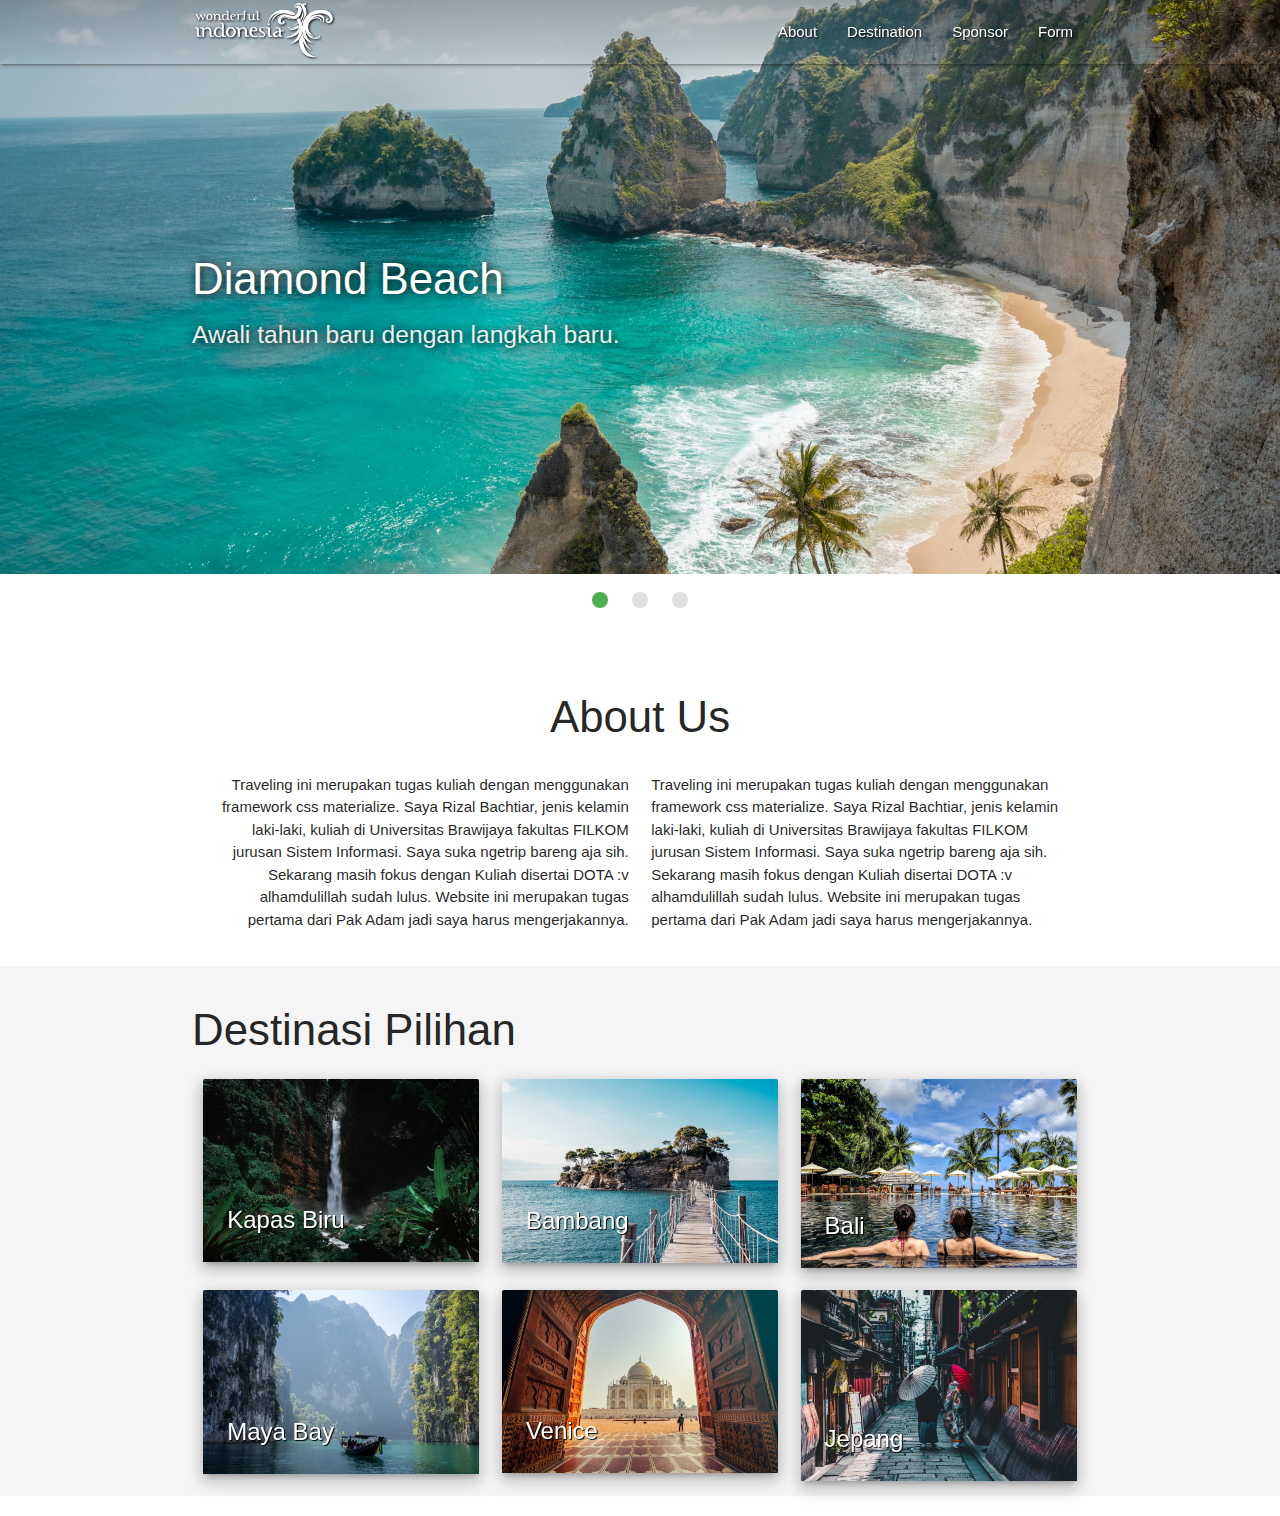
==== index.html @ 5b124c45 "Menambahkan file traveling" ====
<!DOCTYPE html>
  <html>
    <head>
      <!--Import Google Icon Font-->
      <link href="https://fonts.googleapis.com/icon?family=Material+Icons" rel="stylesheet">
      <!--Import materialize.css-->
      <link type="text/css" rel="stylesheet" href="css/materialize.min.css"  media="screen,projection"/>

      <!--Let browser know website is optimized for mobile-->
      <meta name="viewport" content="width=device-width, initial-scale=1.0"/>

      <!-- My CSS -->
      <link rel="stylesheet" href="css/style.css">

      <title>Traveling</title>
    </head>

    <body>
      <!-- navbar -->
      <div class="navbar-fixed">
        <nav>
          <div class="nav-wrapper container">
            <a href="#!" class="brand-logo"><img src="img/logo.png" alt="logo"></a>
            <!-- sidenav -->
            <a href="#" data-target="menu-samping" class="sidenav-trigger"><i class="material-icons">menu</i></a>
            <ul class="right hide-on-med-and-down light">
              <li><a href="#!">About</a></li>
              <li><a href="#!">Destination</a></li>
              <li><a href="#!">Sponsor</a></li>
              <li><a href="#!">Form</a></li>
            </ul>
          </div>
        </nav>
      </div>
      <!-- akhir navbar -->

      <!-- sidenav lanjutan -->
      <ul class="sidenav" id="menu-samping">
        <li><a href="#!">About</a></li>
        <li><a href="#!">Destination</a></li>
        <li><a href="#!">Sponsor</a></li>
        <li><a href="#!">Form</a></li>
      </ul>
      <!-- akhir sidenav -->
      
      <!-- slider -->
      <div class="slider">
        <ul class="slides">
          <li>
            <img src="img/bali.jpg">
            <div class="caption left-align">
              <h3>Diamond Beach</h3>
              <h5 class="light grey-text text-lighten-3">Awali tahun baru dengan langkah baru.</h5>
            </div>
          </li>
          <li>
            <img src="img/bromo.jpg">
            <div class="caption center-align">
              <h3>Bromo Mountain</h3>
              <h5 class="light grey-text text-lighten-3">Awali tahun baru dengan langkah baru.</h5>
            </div>
          </li>
          <li>
            <img src="img/sawah.jpg">
            <div class="caption right-align">
              <h3>Advanture Trip</h3>
              <h5 class="light grey-text text-lighten-3">Awali tahun baru dengan langkah baru.</h5>
            </div>
          </li>
        </ul>
      </div>
      <!-- akhir slider -->

      <!-- about -->
      <div id="about" class="about container">
          <h3 class="center light">About Us</h3>
          <div class="row">
            <div class="col m6 s12">
              <p class="right-align">Traveling ini merupakan tugas kuliah dengan menggunakan framework css materialize. Saya Rizal Bachtiar, jenis kelamin laki-laki, kuliah di Universitas Brawijaya fakultas FILKOM jurusan Sistem Informasi. Saya suka ngetrip bareng aja sih. Sekarang masih fokus dengan Kuliah disertai DOTA :v alhamdulillah sudah lulus. Website ini merupakan tugas pertama dari Pak Adam jadi saya harus mengerjakannya.</p>
            </div>
            <div class="col m6 s12">
              <p class="left-align">Traveling ini merupakan tugas kuliah dengan menggunakan framework css materialize. Saya Rizal Bachtiar, jenis kelamin laki-laki, kuliah di Universitas Brawijaya fakultas FILKOM jurusan Sistem Informasi. Saya suka ngetrip bareng aja sih. Sekarang masih fokus dengan Kuliah disertai DOTA :v alhamdulillah sudah lulus. Website ini merupakan tugas pertama dari Pak Adam jadi saya harus mengerjakannya.</p>
            </div>
          </div>
      </div>
      <!-- akhir about -->

      <!-- destination -->
      <section id="destination" class="destination grey lighten-4">
        <div class="container">
          <h3 class="light">Destinasi Pilihan</h3>
          <div class="row">
            <div class="col m4 s12">
              <div class="card z-depth-3">
                <div class="card-image">
                  <img src="img/destination1.jpg" alt="destination1" class="materialboxed">
                  <span class="card-title">Kapas Biru</span>
                </div>
              </div>
            </div>
            <div class="col m4 s12">
              <div class="card z-depth-3">
                <div class="card-image">
                  <img src="img/destination2.jpg" alt="destination2" class="materialboxed">
                  <span class="card-title">Bambang</span>
                </div>
              </div>
            </div>
            <div class="col m4 s12">
              <div class="card z-depth-3">
                <div class="card-image">
                  <img src="img/destination3.jpg" alt="destination3" class="materialboxed">
                  <span class="card-title">Bali</span>
                </div>
              </div>
            </div>
            <div class="col m4 s12">
              <div class="card z-depth-3">
                <div class="card-image">
                  <img src="img/destination4.jpg" alt="destination4" class="materialboxed">
                  <span class="card-title">Maya Bay</span>
                </div>
              </div>
            </div>
            <div class="col m4 s12">
              <div class="card z-depth-3">
                <div class="card-image">
                  <img src="img/destination5.jpg" alt="destination5" class="materialboxed">
                  <span class="card-title">Venice</span>
                </div>
              </div>
            </div>
            <div class="col m4 s12">
              <div class="card z-depth-3">
                <div class="card-image">
                  <img src="img/destination6.jpg" alt="destination6" class="materialboxed">
                  <span class="card-title">Jepang</span>
                </div>
              </div>
            </div>
          </div>
        </div>
      </section>
      <!-- akhir destination -->

      <!--JavaScript at end of body for optimized loading-->
      <script type="text/javascript" src="js/materialize.min.js"></script>

      <!-- My Javascript -->
      <script>
        // slider
        const mySlider = document.querySelectorAll('.slider');
        M.Slider.init(mySlider,{
          height: 580,
          interval: 3000,
          duration: 250
        });

        // sidenav
        const mySidenav = document.querySelectorAll('.sidenav');
        M.Sidenav.init(mySidenav);

        //destination
        const myDestination = document.querySelectorAll('.materialboxed');
        M.Materialbox.init(myDestination);
      </script>
    </body>
  </html>
---- css/style.css ----
nav{
    background: linear-gradient(to bottom,rgb(0 0 0 / 20%) 0,rgb(255 255 0 / 0) 100%);
}

nav img{
    filter: drop-shadow(1px 1px 1px black);
}

nav ul li a{
    text-shadow: 1px 1px 2px black;
}

.brand-logo img{
    height: 60px;
}

.slider{
    top: -70px;
}

.slider .caption{
    top: 40% !important;
}

.caption h3,
.caption h5{
    text-shadow: 1px 1px 10px rgb(0, 0, 0);
}

.about{
    margin-top: -20px;
}

section{
    padding-top: 10px;
}

.card-image span{
    text-shadow: 1px 1px 1px black;
}
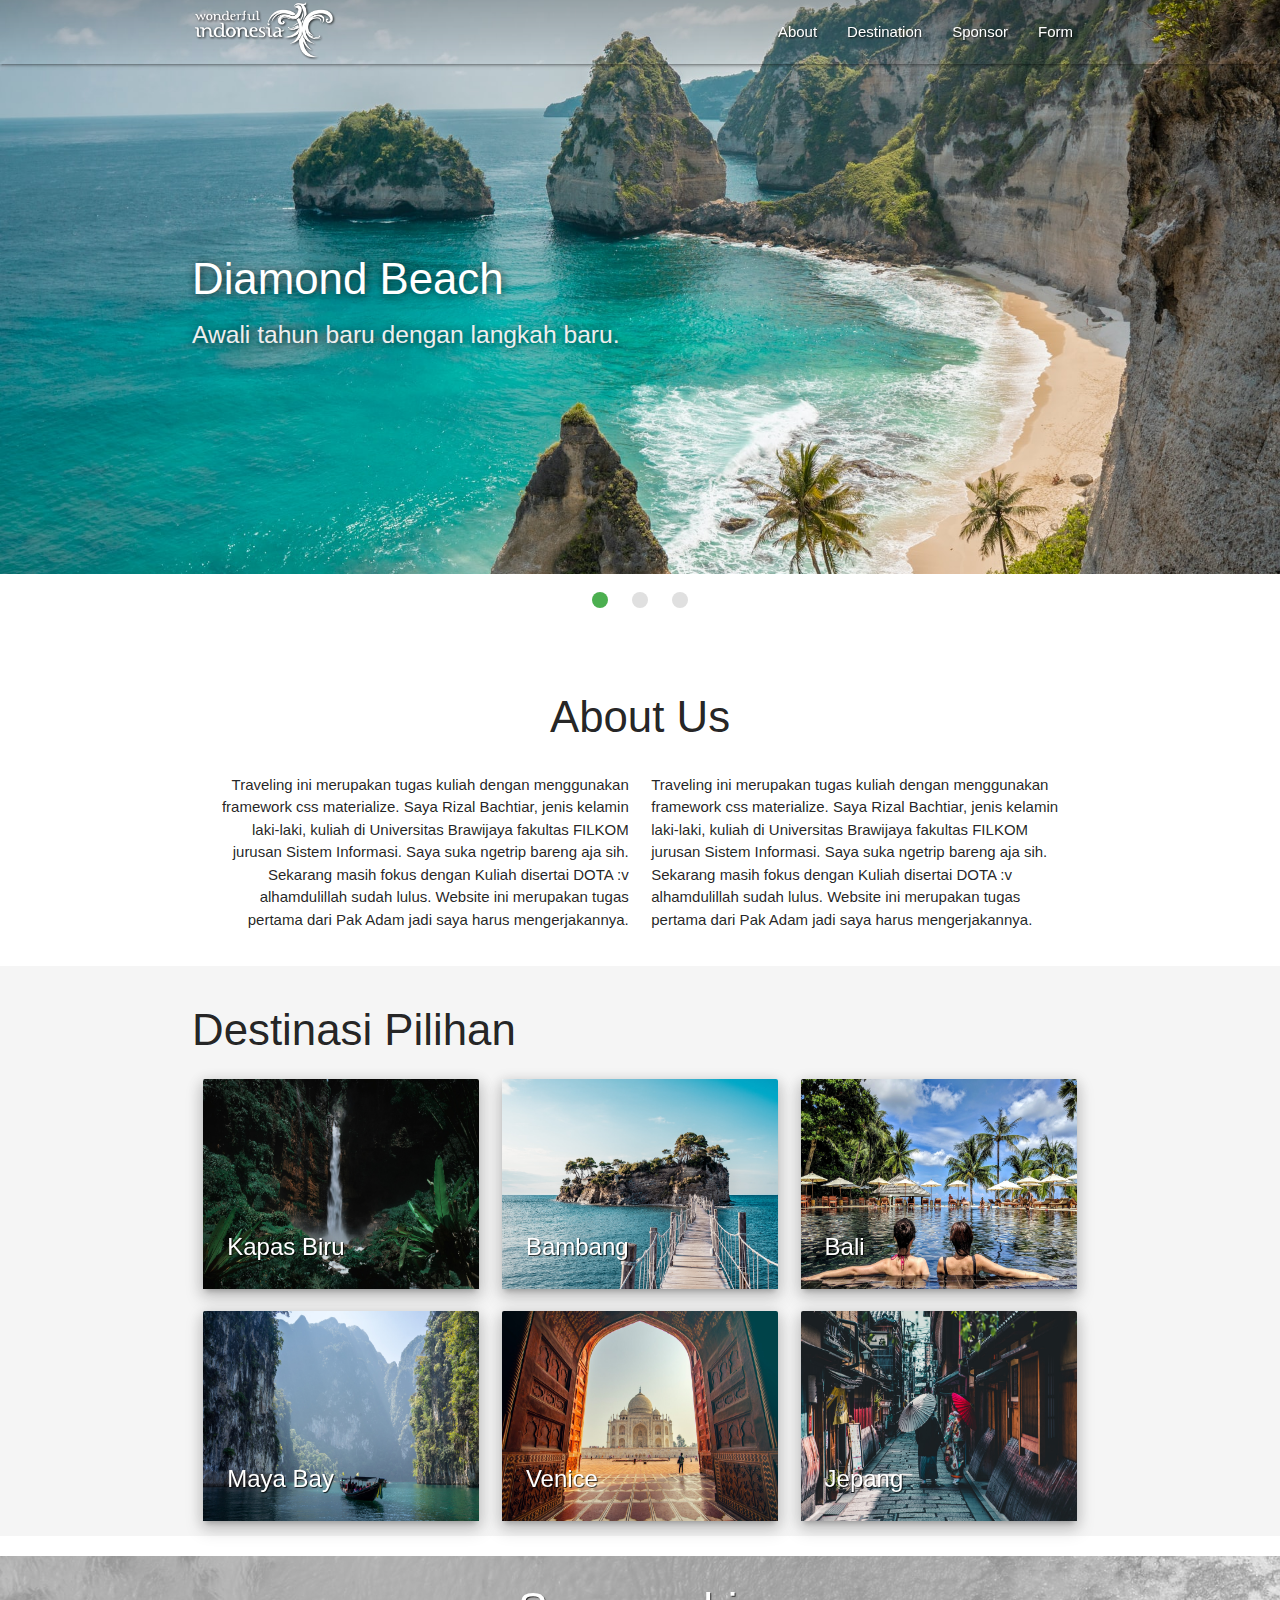
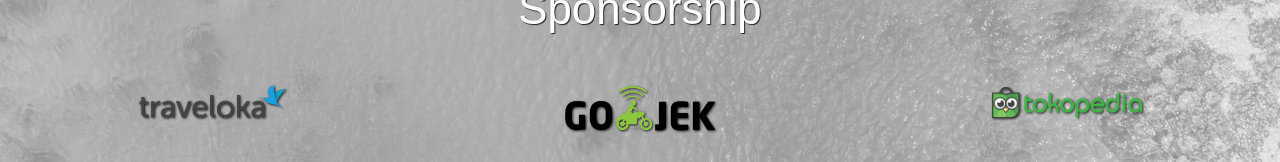
==== commit 34b997ae: "Menambahkan gambar dan sponsor" ====
--- a/index.html
+++ b/index.html
@@ -143,6 +143,30 @@
       </section>
       <!-- akhir destination -->
 
+      <!-- sponsor -->
+      <div id="sponsor" class="parallax-container">
+        <div class="parallax"><img src="img/parallax.jpg" alt="parallax"></div>
+        <div class="sponsor">
+          <h3 class="light center white-text">Sponsorship</h3>
+          <div class="row">
+            <div class="col m4 s12 center">
+              <img src="img/traveloka.png" alt="traveloka">
+            </div>
+            <div class="col m4 s12 center">
+              <img src="img/gojek.png" alt="gojek">
+            </div>
+            <div class="col m4 s12 center">
+              <img src="img/tokopedia.png" alt="tokopedia">
+            </div>
+          </div>
+        </div>
+      </div>
+      <!-- akhir sponsor -->
+
+      <!-- footer -->
+      <footer></footer>
+      <!-- akhir footer -->
+
       <!--JavaScript at end of body for optimized loading-->
       <script type="text/javascript" src="js/materialize.min.js"></script>
 
@@ -160,9 +184,13 @@
         const mySidenav = document.querySelectorAll('.sidenav');
         M.Sidenav.init(mySidenav);
 
-        //destination
+        // destination
         const myDestination = document.querySelectorAll('.materialboxed');
         M.Materialbox.init(myDestination);
+
+        // parralax
+        const myParallax = document.querySelectorAll('.parallax');
+        M.Parallax.init(myParallax);
       </script>
     </body>
   </html>
--- a/css/style.css
+++ b/css/style.css
@@ -3,11 +3,11 @@
 }
 
 nav img{
-    filter: drop-shadow(1px 1px 1px black);
+    filter: drop-shadow(1px 1px 1px rgba(0, 0, 0, .8));
 }
 
 nav ul li a{
-    text-shadow: 1px 1px 2px black;
+    text-shadow: 1px 1px 2px rgba(0, 0, 0, .8);
 }
 
 .brand-logo img{
@@ -24,7 +24,7 @@
 
 .caption h3,
 .caption h5{
-    text-shadow: 1px 1px 10px rgb(0, 0, 0);
+    text-shadow: 1px 1px 10px rgba(0, 0, 0, .8);
 }
 
 .about{
@@ -35,6 +35,29 @@
     padding-top: 10px;
 }
 
+.card-image img {
+    height: 210px;
+}
+
 .card-image span{
-    text-shadow: 1px 1px 1px black;
+    text-shadow: 1px 1px 1px rgba(0, 0, 0, .8);
+}
+
+.parallax-container{
+    height: 20%;
+}
+
+.parallax img{
+    filter: grayscale(1);
+    opacity: .5 !important;
+}
+
+.sponsor h3{
+    text-shadow: 1px 1px 1px rgba(0, 0, 0, .8);
+}
+
+.sponsor img{
+    max-width: 150px;
+    filter: drop-shadow(1px 1px 1px rgba(0, 0, 0, .8));
+    padding-top: 30px;
 }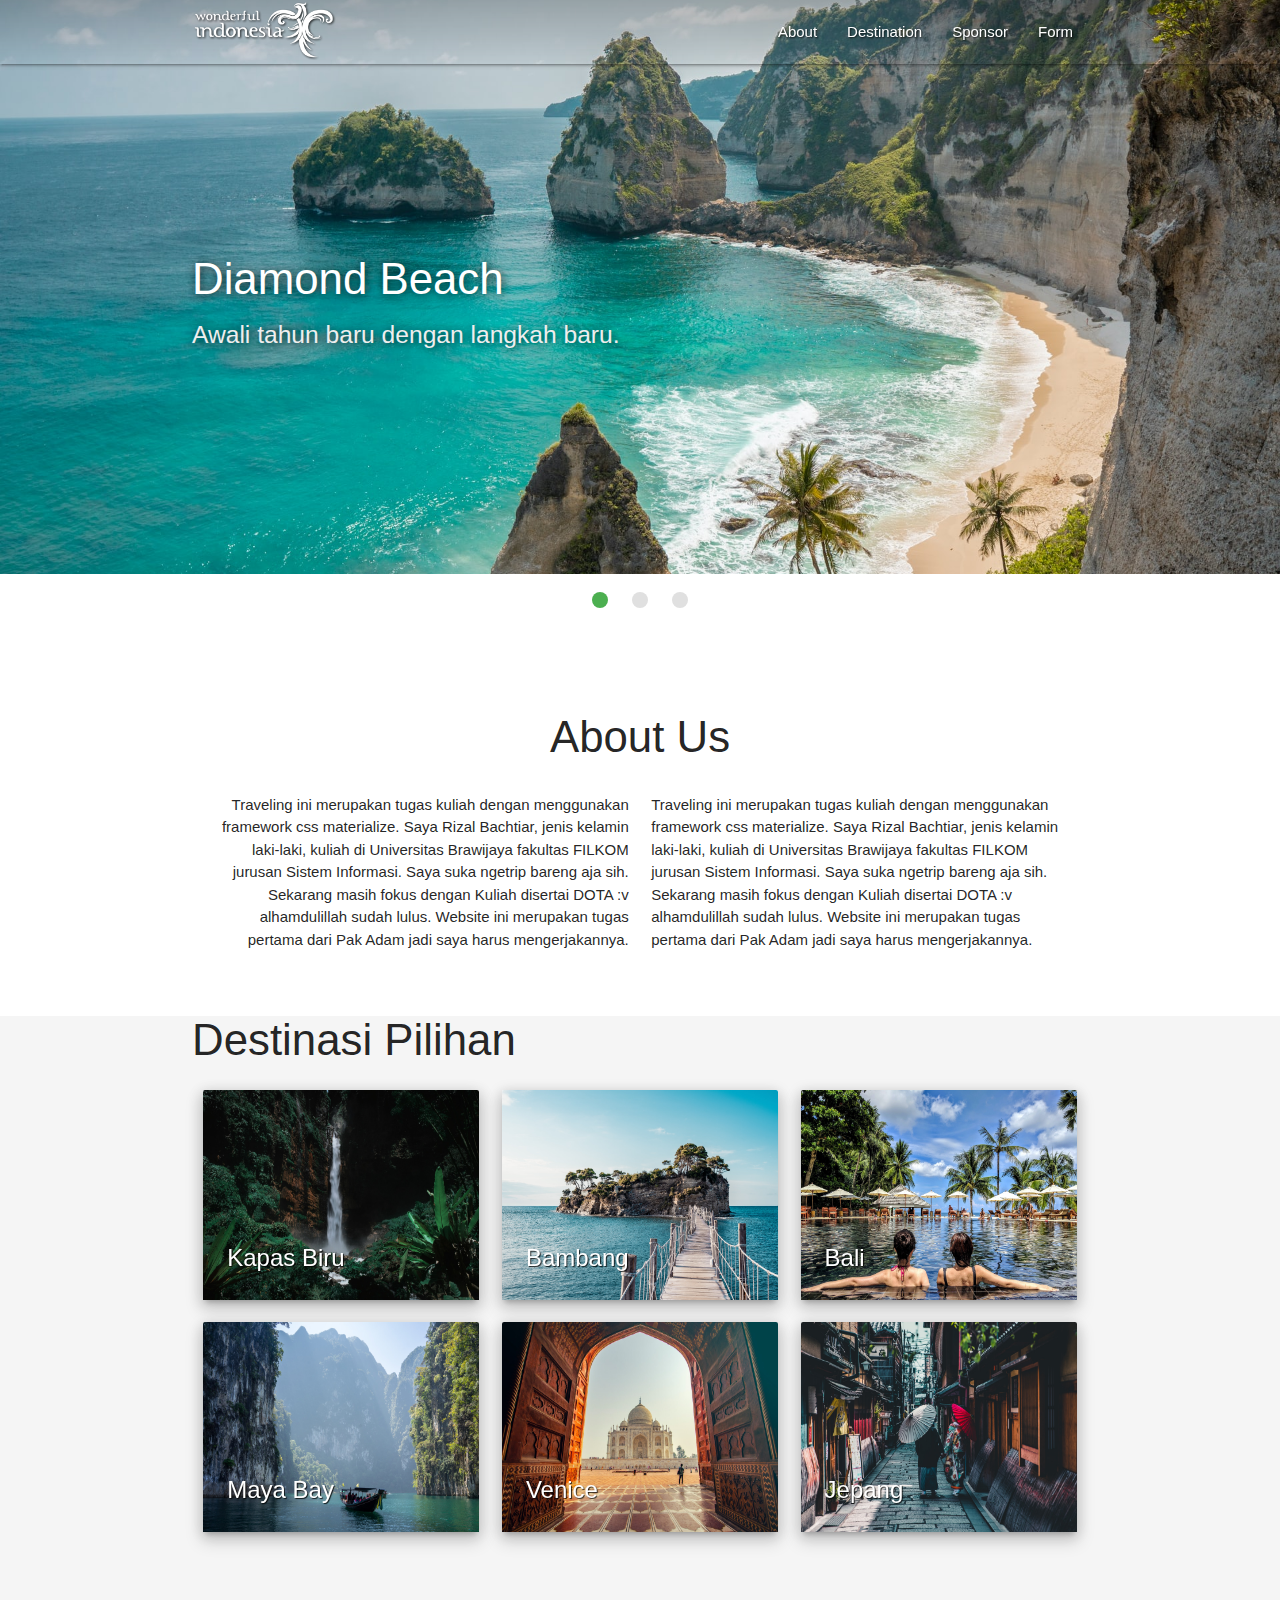
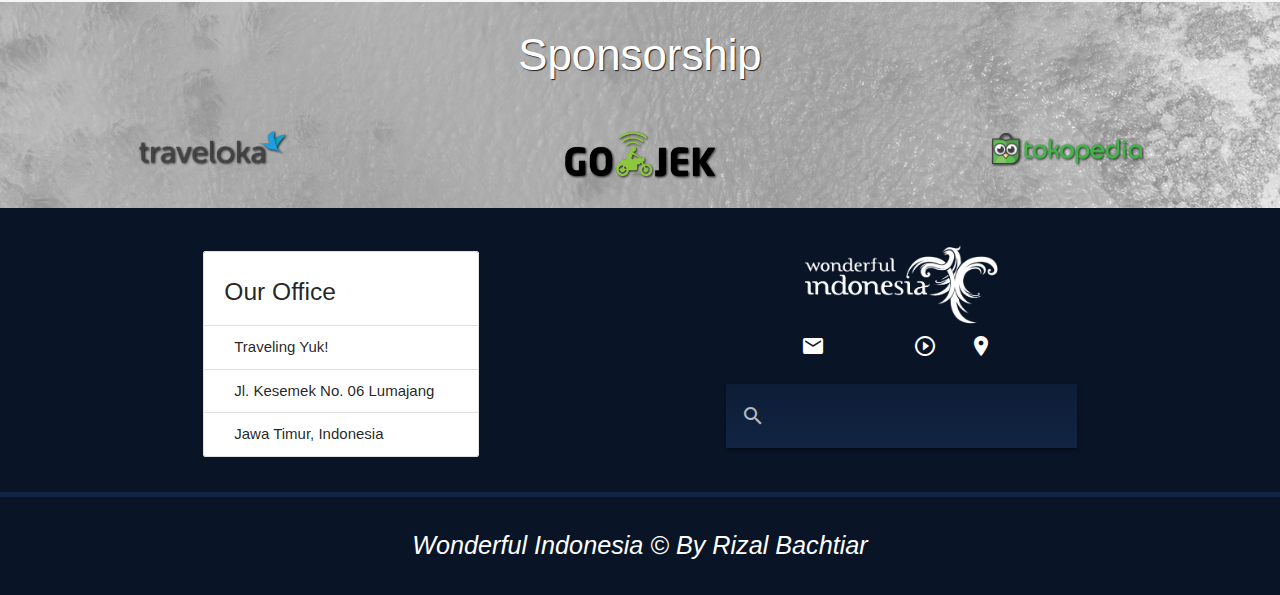
==== commit f5fbd251: "Menambahkan contact dan footer" ====
--- a/index.html
+++ b/index.html
@@ -15,18 +15,18 @@
       <title>Traveling</title>
     </head>
 
-    <body>
+    <body id="home" class="scrollspy">
       <!-- navbar -->
       <div class="navbar-fixed">
         <nav>
           <div class="nav-wrapper container">
-            <a href="#!" class="brand-logo"><img src="img/logo.png" alt="logo"></a>
+            <a href="#home" class="brand-logo"><img src="img/logo.png" alt="logo"></a>
             <!-- sidenav -->
             <a href="#" data-target="menu-samping" class="sidenav-trigger"><i class="material-icons">menu</i></a>
             <ul class="right hide-on-med-and-down light">
-              <li><a href="#!">About</a></li>
-              <li><a href="#!">Destination</a></li>
-              <li><a href="#!">Sponsor</a></li>
+              <li><a href="#about">About</a></li>
+              <li><a href="#destination">Destination</a></li>
+              <li><a href="#sponsor">Sponsor</a></li>
               <li><a href="#!">Form</a></li>
             </ul>
           </div>
@@ -35,10 +35,10 @@
       <!-- akhir navbar -->
 
       <!-- sidenav lanjutan -->
-      <ul class="sidenav" id="menu-samping">
-        <li><a href="#!">About</a></li>
-        <li><a href="#!">Destination</a></li>
-        <li><a href="#!">Sponsor</a></li>
+      <ul id="menu-samping" class="sidenav">
+        <li><a href="#about">About</a></li>
+        <li><a href="#destination">Destination</a></li>
+        <li><a href="#sponsor">Sponsor</a></li>
         <li><a href="#!">Form</a></li>
       </ul>
       <!-- akhir sidenav -->
@@ -72,7 +72,7 @@
       <!-- akhir slider -->
 
       <!-- about -->
-      <div id="about" class="about container">
+      <div id="about" class="about container scrollspy">
           <h3 class="center light">About Us</h3>
           <div class="row">
             <div class="col m6 s12">
@@ -86,7 +86,7 @@
       <!-- akhir about -->
 
       <!-- destination -->
-      <section id="destination" class="destination grey lighten-4">
+      <section id="destination" class="destination grey lighten-4 scrollspy">
         <div class="container">
           <h3 class="light">Destinasi Pilihan</h3>
           <div class="row">
@@ -144,7 +144,7 @@
       <!-- akhir destination -->
 
       <!-- sponsor -->
-      <div id="sponsor" class="parallax-container">
+      <div id="sponsor" class="parallax-container scrollspy">
         <div class="parallax"><img src="img/parallax.jpg" alt="parallax"></div>
         <div class="sponsor">
           <h3 class="light center white-text">Sponsorship</h3>
@@ -163,8 +163,59 @@
       </div>
       <!-- akhir sponsor -->
 
+      <!-- contact -->
+      <div id="contact" class="contact">
+        <div class="container">
+          <div class="row">
+            <div class="col m4 s12">
+                <ul class="collection with-header">
+                  <li class="collection-header"><h5>Our Office</h5></li>
+                  <li class="collection-item">Traveling Yuk!</li>
+                  <li class="collection-item">Jl. Kesemek No. 06 Lumajang</li>
+                  <li class="collection-item">Jawa Timur, Indonesia</li>
+                </ul>
+            </div>
+            <div class="col m3 offset-m4 s12">
+              <a href="#home"><img src="img/logo.png" class="responsive-img" alt="logo"></a>
+              <div class="row">
+                <div class="col m3 s3">
+                  <a href="https://gmail.google.com"><i class="material-icons white-text">email</i></a>
+                </div>
+                <div class="col m3 s3">
+                  <a href="https://www.whatsapp.com/"><i class="material-icons white-text">whatsapp</i></a>
+                </div>
+                <div class="col m3 s3">
+                  <a href="https://www.youtube.com/"><i class="material-icons white-text">play_circle_outline</i></a>
+                </div>
+                <div class="col m3 s3">
+                  <a href="https://www.google.com/maps"><i class="material-icons white-text">place</i></a>
+                </div>
+              </div>
+            </div>
+            <!-- search -->
+            <div class="col m5 offset-m3 s12">
+              <nav class="search">
+                <div class="nav-wrapper">
+                  <form>
+                    <div class="input-field">
+                      <input id="search" type="search" required>
+                      <label class="label-icon" for="search"><i class="material-icons">search</i></label>
+                      <i class="material-icons">close</i>
+                    </div>
+                  </form>
+                </div>
+              </nav>
+            </div>
+            <!-- akhir search -->
+          </div>
+        </div>
+      </div>
+      <!-- akhir contact -->
+
       <!-- footer -->
-      <footer></footer>
+      <footer>
+        <p class="center flow-text white-text light">Wonderful Indonesia &copy By Rizal Bachtiar</p>
+      </footer>
       <!-- akhir footer -->
 
       <!--JavaScript at end of body for optimized loading-->
@@ -191,6 +242,12 @@
         // parralax
         const myParallax = document.querySelectorAll('.parallax');
         M.Parallax.init(myParallax);
+
+        // scrollspy
+        const myScroll = document.querySelectorAll('.scrollspy');
+        M.ScrollSpy.init(myScroll,{
+          scrollOffset: 65
+        });
       </script>
     </body>
   </html>
--- a/css/style.css
+++ b/css/style.css
@@ -28,11 +28,11 @@
 }
 
 .about{
-    margin-top: -20px;
+    margin-bottom: 50px;
 }
 
 section{
-    padding-top: 10px;
+    padding-bottom: 35px;
 }
 
 .card-image img {
@@ -60,4 +60,20 @@
     max-width: 150px;
     filter: drop-shadow(1px 1px 1px rgba(0, 0, 0, .8));
     padding-top: 30px;
+}
+
+.contact{
+    padding-top: 35px;
+    background-color: rgb(9, 20, 38);
+    border-bottom: 5px solid rgb(17, 36, 67);
+}
+
+.search{
+    background-color: rgb(17, 36, 67);
+}
+
+footer{
+    padding: 5px 5px;
+    font-style: italic;
+    background-color: rgb(9, 20, 38);
 }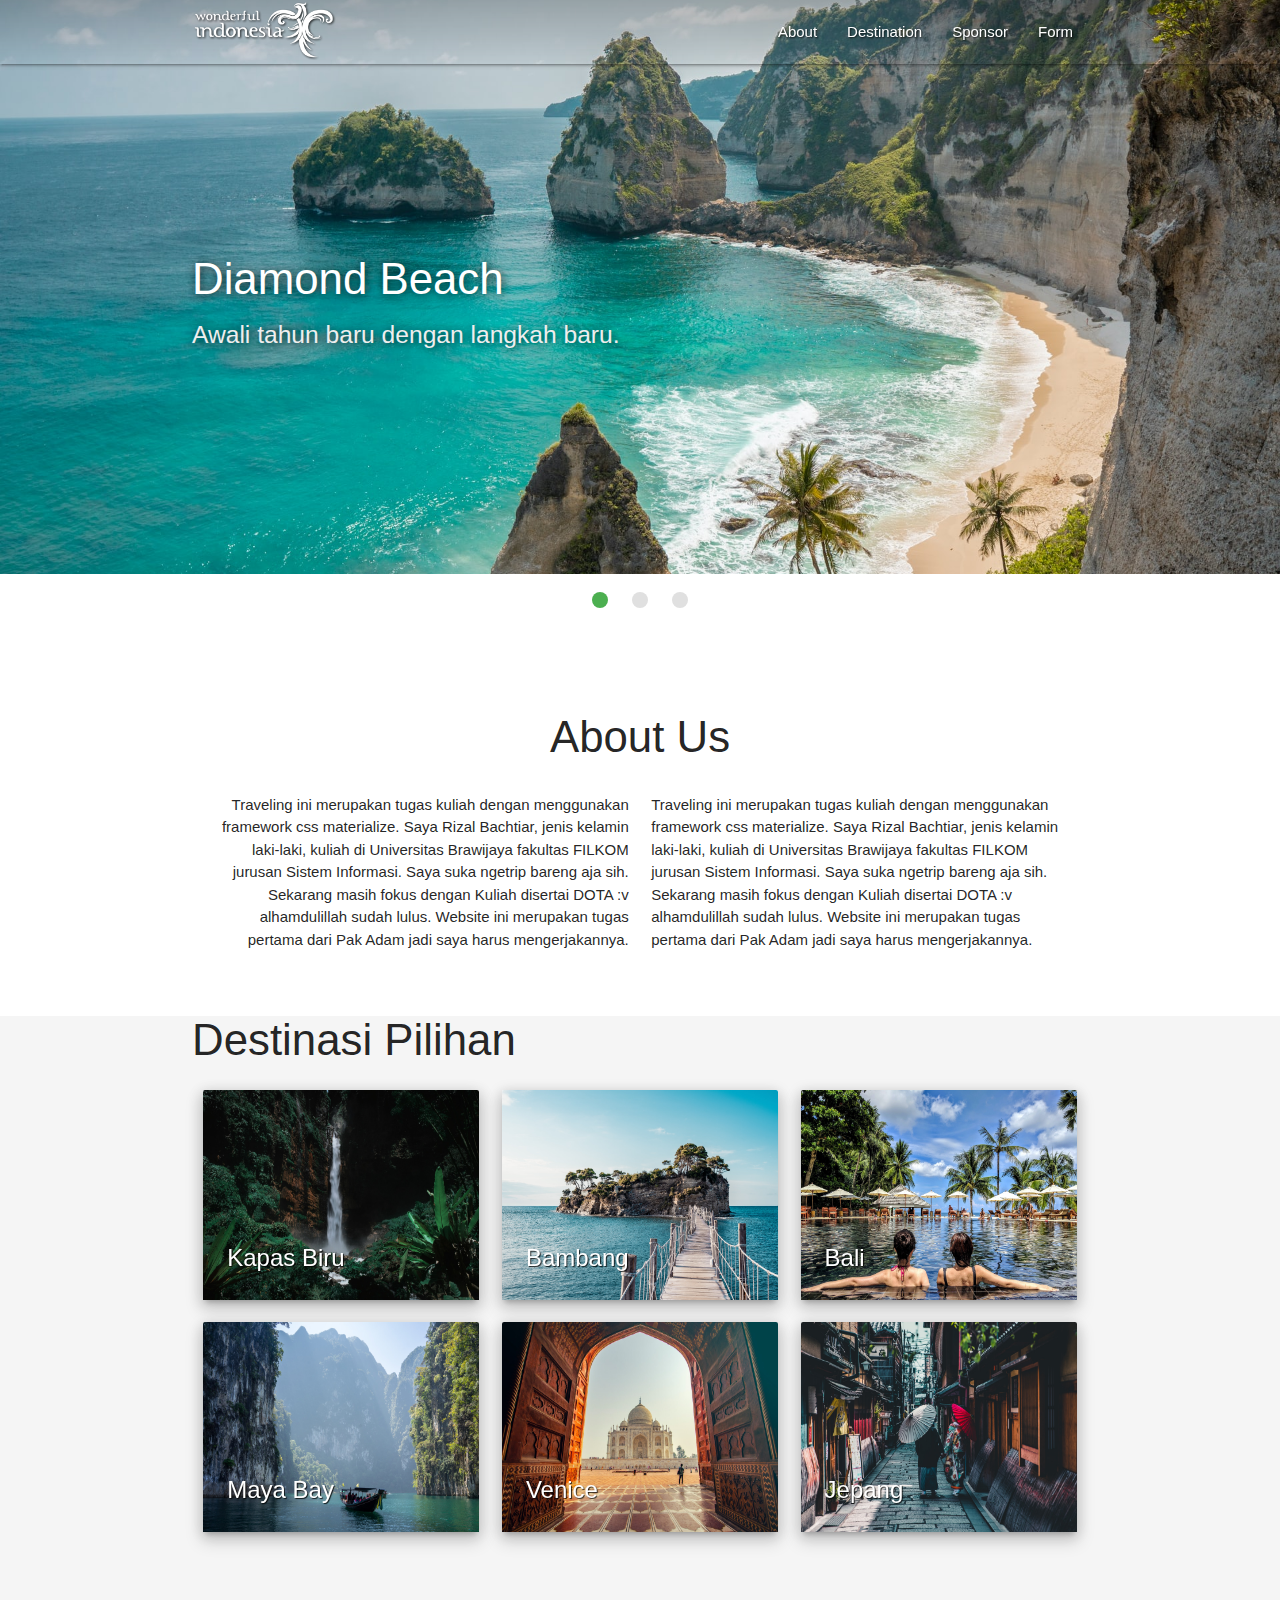
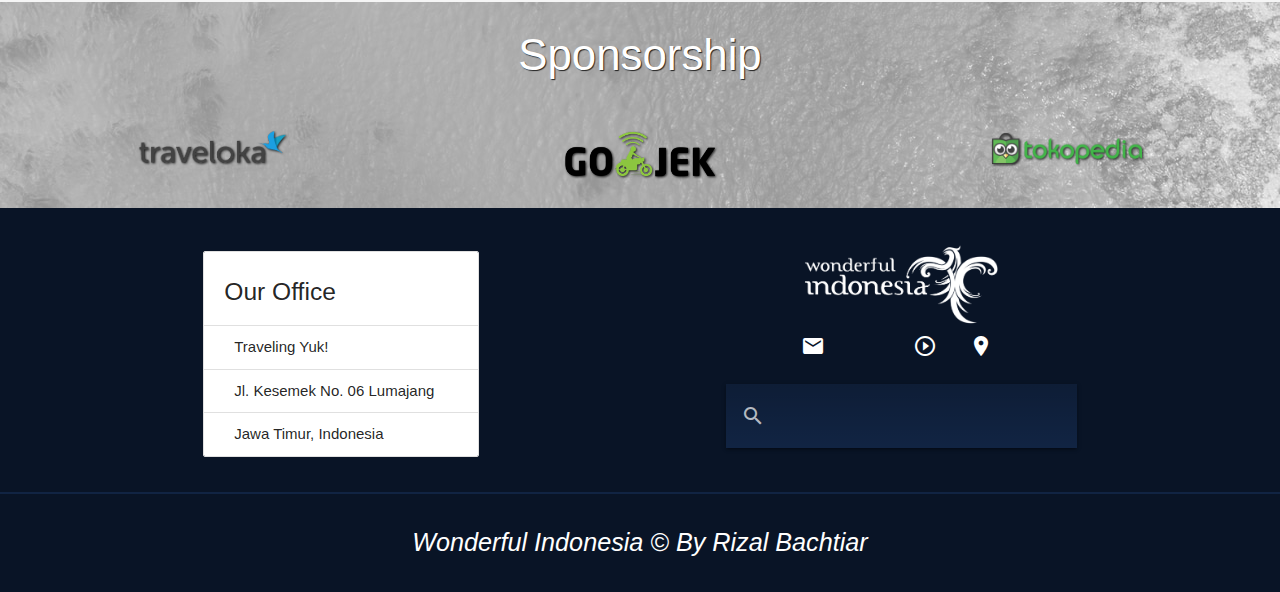
==== commit 29948aa3: "Menambahkan form dan perbaiki link" ====
--- a/index.html
+++ b/index.html
@@ -1,253 +1,253 @@
 <!DOCTYPE html>
-  <html>
-    <head>
-      <!--Import Google Icon Font-->
-      <link href="https://fonts.googleapis.com/icon?family=Material+Icons" rel="stylesheet">
-      <!--Import materialize.css-->
-      <link type="text/css" rel="stylesheet" href="css/materialize.min.css"  media="screen,projection"/>
-
-      <!--Let browser know website is optimized for mobile-->
-      <meta name="viewport" content="width=device-width, initial-scale=1.0"/>
-
-      <!-- My CSS -->
-      <link rel="stylesheet" href="css/style.css">
-
-      <title>Traveling</title>
-    </head>
-
-    <body id="home" class="scrollspy">
-      <!-- navbar -->
-      <div class="navbar-fixed">
-        <nav>
-          <div class="nav-wrapper container">
-            <a href="#home" class="brand-logo"><img src="img/logo.png" alt="logo"></a>
-            <!-- sidenav -->
-            <a href="#" data-target="menu-samping" class="sidenav-trigger"><i class="material-icons">menu</i></a>
-            <ul class="right hide-on-med-and-down light">
-              <li><a href="#about">About</a></li>
-              <li><a href="#destination">Destination</a></li>
-              <li><a href="#sponsor">Sponsor</a></li>
-              <li><a href="#!">Form</a></li>
-            </ul>
-          </div>
-        </nav>
-      </div>
-      <!-- akhir navbar -->
-
-      <!-- sidenav lanjutan -->
-      <ul id="menu-samping" class="sidenav">
-        <li><a href="#about">About</a></li>
-        <li><a href="#destination">Destination</a></li>
-        <li><a href="#sponsor">Sponsor</a></li>
-        <li><a href="#!">Form</a></li>
-      </ul>
-      <!-- akhir sidenav -->
-      
-      <!-- slider -->
-      <div class="slider">
-        <ul class="slides">
-          <li>
-            <img src="img/bali.jpg">
-            <div class="caption left-align">
-              <h3>Diamond Beach</h3>
-              <h5 class="light grey-text text-lighten-3">Awali tahun baru dengan langkah baru.</h5>
-            </div>
-          </li>
-          <li>
-            <img src="img/bromo.jpg">
-            <div class="caption center-align">
-              <h3>Bromo Mountain</h3>
-              <h5 class="light grey-text text-lighten-3">Awali tahun baru dengan langkah baru.</h5>
-            </div>
-          </li>
-          <li>
-            <img src="img/sawah.jpg">
-            <div class="caption right-align">
-              <h3>Advanture Trip</h3>
-              <h5 class="light grey-text text-lighten-3">Awali tahun baru dengan langkah baru.</h5>
-            </div>
-          </li>
-        </ul>
-      </div>
-      <!-- akhir slider -->
-
-      <!-- about -->
-      <div id="about" class="about container scrollspy">
-          <h3 class="center light">About Us</h3>
-          <div class="row">
-            <div class="col m6 s12">
-              <p class="right-align">Traveling ini merupakan tugas kuliah dengan menggunakan framework css materialize. Saya Rizal Bachtiar, jenis kelamin laki-laki, kuliah di Universitas Brawijaya fakultas FILKOM jurusan Sistem Informasi. Saya suka ngetrip bareng aja sih. Sekarang masih fokus dengan Kuliah disertai DOTA :v alhamdulillah sudah lulus. Website ini merupakan tugas pertama dari Pak Adam jadi saya harus mengerjakannya.</p>
-            </div>
-            <div class="col m6 s12">
-              <p class="left-align">Traveling ini merupakan tugas kuliah dengan menggunakan framework css materialize. Saya Rizal Bachtiar, jenis kelamin laki-laki, kuliah di Universitas Brawijaya fakultas FILKOM jurusan Sistem Informasi. Saya suka ngetrip bareng aja sih. Sekarang masih fokus dengan Kuliah disertai DOTA :v alhamdulillah sudah lulus. Website ini merupakan tugas pertama dari Pak Adam jadi saya harus mengerjakannya.</p>
-            </div>
-          </div>
-      </div>
-      <!-- akhir about -->
-
-      <!-- destination -->
-      <section id="destination" class="destination grey lighten-4 scrollspy">
-        <div class="container">
-          <h3 class="light">Destinasi Pilihan</h3>
-          <div class="row">
-            <div class="col m4 s12">
-              <div class="card z-depth-3">
-                <div class="card-image">
-                  <img src="img/destination1.jpg" alt="destination1" class="materialboxed">
-                  <span class="card-title">Kapas Biru</span>
-                </div>
-              </div>
-            </div>
-            <div class="col m4 s12">
-              <div class="card z-depth-3">
-                <div class="card-image">
-                  <img src="img/destination2.jpg" alt="destination2" class="materialboxed">
-                  <span class="card-title">Bambang</span>
-                </div>
-              </div>
-            </div>
-            <div class="col m4 s12">
-              <div class="card z-depth-3">
-                <div class="card-image">
-                  <img src="img/destination3.jpg" alt="destination3" class="materialboxed">
-                  <span class="card-title">Bali</span>
-                </div>
-              </div>
-            </div>
-            <div class="col m4 s12">
-              <div class="card z-depth-3">
-                <div class="card-image">
-                  <img src="img/destination4.jpg" alt="destination4" class="materialboxed">
-                  <span class="card-title">Maya Bay</span>
-                </div>
-              </div>
-            </div>
-            <div class="col m4 s12">
-              <div class="card z-depth-3">
-                <div class="card-image">
-                  <img src="img/destination5.jpg" alt="destination5" class="materialboxed">
-                  <span class="card-title">Venice</span>
-                </div>
-              </div>
-            </div>
-            <div class="col m4 s12">
-              <div class="card z-depth-3">
-                <div class="card-image">
-                  <img src="img/destination6.jpg" alt="destination6" class="materialboxed">
-                  <span class="card-title">Jepang</span>
-                </div>
-              </div>
-            </div>
-          </div>
-        </div>
-      </section>
-      <!-- akhir destination -->
-
-      <!-- sponsor -->
-      <div id="sponsor" class="parallax-container scrollspy">
-        <div class="parallax"><img src="img/parallax.jpg" alt="parallax"></div>
-        <div class="sponsor">
-          <h3 class="light center white-text">Sponsorship</h3>
-          <div class="row">
-            <div class="col m4 s12 center">
-              <img src="img/traveloka.png" alt="traveloka">
-            </div>
-            <div class="col m4 s12 center">
-              <img src="img/gojek.png" alt="gojek">
-            </div>
-            <div class="col m4 s12 center">
-              <img src="img/tokopedia.png" alt="tokopedia">
-            </div>
-          </div>
-        </div>
-      </div>
-      <!-- akhir sponsor -->
-
-      <!-- contact -->
-      <div id="contact" class="contact">
-        <div class="container">
-          <div class="row">
-            <div class="col m4 s12">
-                <ul class="collection with-header">
-                  <li class="collection-header"><h5>Our Office</h5></li>
-                  <li class="collection-item">Traveling Yuk!</li>
-                  <li class="collection-item">Jl. Kesemek No. 06 Lumajang</li>
-                  <li class="collection-item">Jawa Timur, Indonesia</li>
-                </ul>
-            </div>
-            <div class="col m3 offset-m4 s12">
-              <a href="#home"><img src="img/logo.png" class="responsive-img" alt="logo"></a>
-              <div class="row">
-                <div class="col m3 s3">
-                  <a href="https://gmail.google.com"><i class="material-icons white-text">email</i></a>
-                </div>
-                <div class="col m3 s3">
-                  <a href="https://www.whatsapp.com/"><i class="material-icons white-text">whatsapp</i></a>
-                </div>
-                <div class="col m3 s3">
-                  <a href="https://www.youtube.com/"><i class="material-icons white-text">play_circle_outline</i></a>
-                </div>
-                <div class="col m3 s3">
-                  <a href="https://www.google.com/maps"><i class="material-icons white-text">place</i></a>
-                </div>
-              </div>
-            </div>
-            <!-- search -->
-            <div class="col m5 offset-m3 s12">
-              <nav class="search">
-                <div class="nav-wrapper">
-                  <form>
-                    <div class="input-field">
-                      <input id="search" type="search" required>
-                      <label class="label-icon" for="search"><i class="material-icons">search</i></label>
-                      <i class="material-icons">close</i>
-                    </div>
-                  </form>
-                </div>
-              </nav>
-            </div>
-            <!-- akhir search -->
-          </div>
-        </div>
-      </div>
-      <!-- akhir contact -->
-
-      <!-- footer -->
-      <footer>
-        <p class="center flow-text white-text light">Wonderful Indonesia &copy By Rizal Bachtiar</p>
-      </footer>
-      <!-- akhir footer -->
-
-      <!--JavaScript at end of body for optimized loading-->
-      <script type="text/javascript" src="js/materialize.min.js"></script>
-
-      <!-- My Javascript -->
-      <script>
-        // slider
-        const mySlider = document.querySelectorAll('.slider');
-        M.Slider.init(mySlider,{
-          height: 580,
-          interval: 3000,
-          duration: 250
-        });
-
-        // sidenav
-        const mySidenav = document.querySelectorAll('.sidenav');
-        M.Sidenav.init(mySidenav);
-
-        // destination
-        const myDestination = document.querySelectorAll('.materialboxed');
-        M.Materialbox.init(myDestination);
-
-        // parralax
-        const myParallax = document.querySelectorAll('.parallax');
-        M.Parallax.init(myParallax);
-
-        // scrollspy
-        const myScroll = document.querySelectorAll('.scrollspy');
-        M.ScrollSpy.init(myScroll,{
-          scrollOffset: 65
-        });
-      </script>
-    </body>
-  </html>
+	<html>
+		<head>
+			<!--Import Google Icon Font-->
+			<link href="https://fonts.googleapis.com/icon?family=Material+Icons" rel="stylesheet">
+			<!--Import materialize.css-->
+			<link type="text/css" rel="stylesheet" href="css/materialize.min.css"  media="screen,projection"/>
+
+			<!--Let browser know website is optimized for mobile-->
+			<meta name="viewport" content="width=device-width, initial-scale=1.0"/>
+
+			<!-- My CSS -->
+			<link rel="stylesheet" href="css/style.css">
+
+			<title>Traveling</title>
+		</head>
+
+		<body>
+			<!-- navbar -->
+			<div class="navbar-fixed">
+				<nav>
+					<div class="nav-wrapper container">
+						<a class="brand-logo"><img src="img/logo.png" alt="logo"></a>
+						<!-- sidenav -->
+						<a href="#" data-target="menu-samping" class="sidenav-trigger"><i class="material-icons">menu</i></a>
+						<ul class="right hide-on-med-and-down light">
+							<li><a href="#about">About</a></li>
+							<li><a href="#destination">Destination</a></li>
+							<li><a href="#sponsor">Sponsor</a></li>
+							<li><a href="form.html">Form</a></li>
+						</ul>
+					</div>
+				</nav>
+			</div>
+			<!-- akhir navbar -->
+
+			<!-- sidenav lanjutan -->
+			<ul id="menu-samping" class="sidenav">
+				<li><a href="#about">About</a></li>
+				<li><a href="#destination">Destination</a></li>
+				<li><a href="#sponsor">Sponsor</a></li>
+				<li><a href="form.html">Form</a></li>
+			</ul>
+			<!-- akhir sidenav -->
+		
+			<!-- slider -->
+			<div class="slider">
+				<ul class="slides">
+					<li>
+					<img src="img/bali.jpg">
+					<div class="caption left-align">
+						<h3>Diamond Beach</h3>
+						<h5 class="light grey-text text-lighten-3">Awali tahun baru dengan langkah baru.</h5>
+					</div>
+					</li>
+					<li>
+					<img src="img/bromo.jpg">
+					<div class="caption center-align">
+						<h3>Bromo Mountain</h3>
+						<h5 class="light grey-text text-lighten-3">Awali tahun baru dengan langkah baru.</h5>
+					</div>
+					</li>
+					<li>
+					<img src="img/sawah.jpg">
+					<div class="caption right-align">
+						<h3>Advanture Trip</h3>
+						<h5 class="light grey-text text-lighten-3">Awali tahun baru dengan langkah baru.</h5>
+					</div>
+					</li>
+				</ul>
+			</div>
+			<!-- akhir slider -->
+
+			<!-- about -->
+			<div id="about" class="about container scrollspy">
+				<h3 class="center light">About Us</h3>
+				<div class="row">
+					<div class="col m6 s12">
+						<p class="right-align">Traveling ini merupakan tugas kuliah dengan menggunakan framework css materialize. Saya Rizal Bachtiar, jenis kelamin laki-laki, kuliah di Universitas Brawijaya fakultas FILKOM jurusan Sistem Informasi. Saya suka ngetrip bareng aja sih. Sekarang masih fokus dengan Kuliah disertai DOTA :v alhamdulillah sudah lulus. Website ini merupakan tugas pertama dari Pak Adam jadi saya harus mengerjakannya.</p>
+					</div>
+					<div class="col m6 s12">
+						<p class="left-align">Traveling ini merupakan tugas kuliah dengan menggunakan framework css materialize. Saya Rizal Bachtiar, jenis kelamin laki-laki, kuliah di Universitas Brawijaya fakultas FILKOM jurusan Sistem Informasi. Saya suka ngetrip bareng aja sih. Sekarang masih fokus dengan Kuliah disertai DOTA :v alhamdulillah sudah lulus. Website ini merupakan tugas pertama dari Pak Adam jadi saya harus mengerjakannya.</p>
+					</div>
+				</div>
+			</div>
+			<!-- akhir about -->
+
+			<!-- destination -->
+			<section id="destination" class="destination grey lighten-4 scrollspy">
+				<div class="container">
+					<h3 class="light">Destinasi Pilihan</h3>
+					<div class="row">
+						<div class="col m4 s12">
+							<div class="card z-depth-3">
+								<div class="card-image">
+									<img src="img/destination1.jpg" alt="destination1" class="materialboxed">
+									<span class="card-title">Kapas Biru</span>
+								</div>
+							</div>
+						</div>
+						<div class="col m4 s12">
+							<div class="card z-depth-3">
+								<div class="card-image">
+									<img src="img/destination2.jpg" alt="destination2" class="materialboxed">
+									<span class="card-title">Bambang</span>
+								</div>
+							</div>
+						</div>
+						<div class="col m4 s12">
+							<div class="card z-depth-3">
+								<div class="card-image">
+									<img src="img/destination3.jpg" alt="destination3" class="materialboxed">
+									<span class="card-title">Bali</span>
+								</div>
+							</div>
+						</div>
+						<div class="col m4 s12">
+							<div class="card z-depth-3">
+								<div class="card-image">
+									<img src="img/destination4.jpg" alt="destination4" class="materialboxed">
+									<span class="card-title">Maya Bay</span>
+								</div>
+							</div>
+						</div>
+						<div class="col m4 s12">
+							<div class="card z-depth-3">
+								<div class="card-image">
+									<img src="img/destination5.jpg" alt="destination5" class="materialboxed">
+									<span class="card-title">Venice</span>
+								</div>
+							</div>
+						</div>
+						<div class="col m4 s12">
+							<div class="card z-depth-3">
+								<div class="card-image">
+									<img src="img/destination6.jpg" alt="destination6" class="materialboxed">
+									<span class="card-title">Jepang</span>
+								</div>
+							</div>
+						</div>
+					</div>
+				</div>
+			</section>
+			<!-- akhir destination -->
+
+			<!-- sponsor -->
+			<div id="sponsor" class="parallax-container scrollspy">
+				<div class="parallax"><img src="img/parallax.jpg" alt="parallax"></div>
+				<div class="sponsor">
+					<h3 class="light center white-text">Sponsorship</h3>
+					<div class="row">
+						<div class="col m4 s12 center">
+							<img src="img/traveloka.png" alt="traveloka">
+						</div>
+						<div class="col m4 s12 center">
+							<img src="img/gojek.png" alt="gojek">
+						</div>
+						<div class="col m4 s12 center">
+							<img src="img/tokopedia.png" alt="tokopedia">
+						</div>
+					</div>
+				</div>
+			</div>
+			<!-- akhir sponsor -->
+
+			<!-- contact -->
+			<div id="contact" class="contact">
+				<div class="container">
+					<div class="row">
+						<div class="col m4 s12">
+							<ul class="collection with-header">
+							<li class="collection-header"><h5>Our Office</h5></li>
+							<li class="collection-item">Traveling Yuk!</li>
+							<li class="collection-item">Jl. Kesemek No. 06 Lumajang</li>
+							<li class="collection-item">Jawa Timur, Indonesia</li>
+							</ul>
+						</div>
+						<div class="col m3 offset-m4 s12">
+							<img src="img/logo.png" class="responsive-img" alt="logo">
+							<div class="row">
+								<div class="col m3 s3">
+									<a href="https://gmail.google.com"><i class="material-icons white-text">email</i></a>
+								</div>
+								<div class="col m3 s3">
+									<a href="https://www.whatsapp.com/"><i class="material-icons white-text">whatsapp</i></a>
+								</div>
+								<div class="col m3 s3">
+									<a href="https://www.youtube.com/"><i class="material-icons white-text">play_circle_outline</i></a>
+								</div>
+								<div class="col m3 s3">
+									<a href="https://www.google.com/maps"><i class="material-icons white-text">place</i></a>
+								</div>
+							</div>
+						</div>
+						<!-- search -->
+						<div class="col m5 offset-m3 s12">
+							<nav class="search">
+								<div class="nav-wrapper">
+									<form>
+										<div class="input-field">
+											<input id="search" type="search" required>
+											<label class="label-icon" for="search"><i class="material-icons">search</i></label>
+											<i class="material-icons">close</i>
+										</div>
+									</form>
+								</div>
+							</nav>
+						</div>
+						<!-- akhir search -->
+					</div>
+				</div>
+			</div>
+			<!-- akhir contact -->
+
+			<!-- footer -->
+			<footer>
+				<p class="center flow-text white-text light">Wonderful Indonesia &copy By Rizal Bachtiar</p>
+			</footer>
+			<!-- akhir footer -->
+
+			<!--JavaScript at end of body for optimized loading-->
+			<script type="text/javascript" src="js/materialize.min.js"></script>
+
+			<!-- My Javascript -->
+			<script>
+				// slider
+				const mySlider = document.querySelectorAll('.slider');
+				M.Slider.init(mySlider,{
+					height: 580,
+					interval: 3000,
+					duration: 250
+				});
+
+				// sidenav
+				const mySidenav = document.querySelectorAll('.sidenav');
+				M.Sidenav.init(mySidenav);
+
+				// destination
+				const myDestination = document.querySelectorAll('.materialboxed');
+				M.Materialbox.init(myDestination);
+
+				// parralax
+				const myParallax = document.querySelectorAll('.parallax');
+				M.Parallax.init(myParallax);
+
+				// scrollspy
+				const myScroll = document.querySelectorAll('.scrollspy');
+				M.ScrollSpy.init(myScroll,{
+					scrollOffset: 65
+				});
+			</script>
+		</body>
+	</html>
--- a/css/style.css
+++ b/css/style.css
@@ -1,79 +1,79 @@
 nav{
-    background: linear-gradient(to bottom,rgb(0 0 0 / 20%) 0,rgb(255 255 0 / 0) 100%);
+	background: linear-gradient(to bottom,rgb(0 0 0 / 20%) 0,rgb(255 255 0 / 0) 100%);
 }
 
 nav img{
-    filter: drop-shadow(1px 1px 1px rgba(0, 0, 0, .8));
+	filter: drop-shadow(1px 1px 1px rgba(0, 0, 0, .8));
 }
 
 nav ul li a{
-    text-shadow: 1px 1px 2px rgba(0, 0, 0, .8);
+	text-shadow: 1px 1px 2px rgba(0, 0, 0, .8);
 }
 
 .brand-logo img{
-    height: 60px;
+	height: 60px;
 }
 
 .slider{
-    top: -70px;
+	top: -70px;
 }
 
 .slider .caption{
-    top: 40% !important;
+	top: 40% !important;
 }
 
 .caption h3,
 .caption h5{
-    text-shadow: 1px 1px 10px rgba(0, 0, 0, .8);
+	text-shadow: 1px 1px 10px rgba(0, 0, 0, .8);
 }
 
 .about{
-    margin-bottom: 50px;
+	margin-bottom: 50px;
 }
 
 section{
-    padding-bottom: 35px;
+	padding-bottom: 35px;
 }
 
 .card-image img {
-    height: 210px;
+	height: 210px;
 }
 
 .card-image span{
-    text-shadow: 1px 1px 1px rgba(0, 0, 0, .8);
+	text-shadow: 1px 1px 1px rgba(0, 0, 0, .8);
 }
 
 .parallax-container{
-    height: 20%;
+	height: 20%;
 }
 
 .parallax img{
-    filter: grayscale(1);
-    opacity: .5 !important;
+	filter: grayscale(1);
+	opacity: .5 !important;
 }
 
 .sponsor h3{
-    text-shadow: 1px 1px 1px rgba(0, 0, 0, .8);
+	text-shadow: 1px 1px 1px rgba(0, 0, 0, .8);
 }
 
 .sponsor img{
-    max-width: 150px;
-    filter: drop-shadow(1px 1px 1px rgba(0, 0, 0, .8));
-    padding-top: 30px;
+	max-width: 150px;
+	filter: drop-shadow(1px 1px 1px rgba(0, 0, 0, .8));
+	padding-top: 30px;
 }
 
 .contact{
-    padding-top: 35px;
-    background-color: rgb(9, 20, 38);
-    border-bottom: 5px solid rgb(17, 36, 67);
+	padding-top: 35px;
+	background-color: rgb(9, 20, 38);
+	border-bottom: 2px solid rgb(17, 36, 67);
 }
 
 .search{
-    background-color: rgb(17, 36, 67);
+	background-color: rgb(17, 36, 67);
 }
 
 footer{
-    padding: 5px 5px;
-    font-style: italic;
-    background-color: rgb(9, 20, 38);
+	padding: 5px 5px;
+	font-style: italic;
+	background-color: rgb(9, 20, 38);
 }